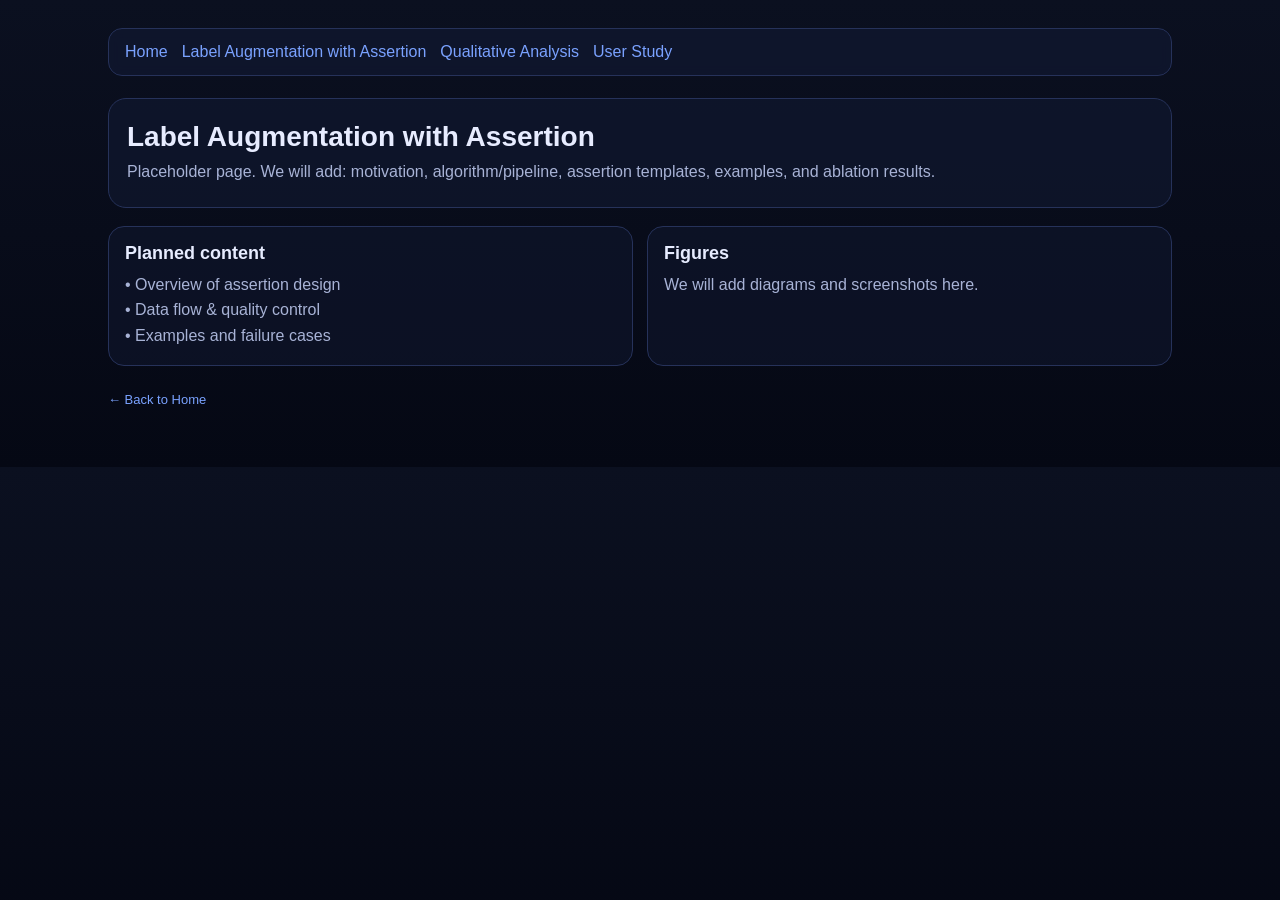
==== docs/pages/label-augmentation.html @ 4a1790e8 "init" ====
<!doctype html>
<html lang="en">
<head>
  <meta charset="utf-8" />
  <meta name="viewport" content="width=device-width, initial-scale=1" />
  <title>Label Augmentation with Assertion</title>
  <link rel="stylesheet" href="../assets/style.css" />
</head>
<body>
  <div class="container">
    <div class="nav">
      <a href="../index.html">Home</a>
      <a href="./label-augmentation.html">Label Augmentation with Assertion</a>
      <a href="./qualitative-analysis.html">Qualitative Analysis</a>
      <a href="./user-study.html">User Study</a>
    </div>

    <div class="hero">
      <h1>Label Augmentation with Assertion</h1>
      <p>
        Placeholder page. We will add: motivation, algorithm/pipeline, assertion templates,
        examples, and ablation results.
      </p>
    </div>

    <div class="grid">
      <div class="card">
        <h2>Planned content</h2>
        <p>• Overview of assertion design</p>
        <p>• Data flow & quality control</p>
        <p>• Examples and failure cases</p>
      </div>
      <div class="card">
        <h2>Figures</h2>
        <p>We will add diagrams and screenshots here.</p>
      </div>
    </div>

    <div class="footer">
      <a href="../index.html">← Back to Home</a>
    </div>
  </div>
</body>
</html>
---- docs/assets/style.css ----
:root{
    --bg:#0b1020;
    --card:#121a33;
    --text:#e7ecff;
    --muted:#a8b3d6;
    --link:#7aa2ff;
    --border:#26325a;
  }
  
  *{box-sizing:border-box}
  body{
    margin:0;
    font-family: -apple-system,BlinkMacSystemFont,"Segoe UI",Roboto,Helvetica,Arial;
    background: linear-gradient(180deg, var(--bg), #050814);
    color:var(--text);
  }
  a{color:var(--link); text-decoration:none}
  a:hover{text-decoration:underline}
  
  .container{
    max-width: 1100px;
    margin: 0 auto;
    padding: 28px 18px 60px;
  }
  
  .nav{
    display:flex;
    gap:14px;
    flex-wrap:wrap;
    padding: 14px 16px;
    border:1px solid var(--border);
    border-radius: 14px;
    background: rgba(18,26,51,.65);
    backdrop-filter: blur(6px);
  }
  
  .hero{
    margin-top: 22px;
    padding: 22px 18px;
    border:1px solid var(--border);
    border-radius: 18px;
    background: rgba(18,26,51,.55);
  }
  .hero h1{margin:0 0 6px; font-size: 28px}
  .hero p{margin:0; color:var(--muted); line-height:1.6}
  
  .grid{
    margin-top: 18px;
    display:grid;
    grid-template-columns: repeat(auto-fit, minmax(240px, 1fr));
    gap: 14px;
  }
  
  .card{
    border:1px solid var(--border);
    border-radius: 16px;
    background: rgba(18,26,51,.45);
    padding: 16px;
    min-height: 140px;
  }
  .card h2{margin:0 0 8px; font-size: 18px}
  .card p{margin:0; color:var(--muted); line-height:1.6}
  
  .footer{
    margin-top: 26px;
    color: var(--muted);
    font-size: 13px;
  }
  .badge{
    display:inline-block;
    font-size: 12px;
    padding: 4px 10px;
    border:1px solid var(--border);
    border-radius: 999px;
    color: var(--muted);
  }
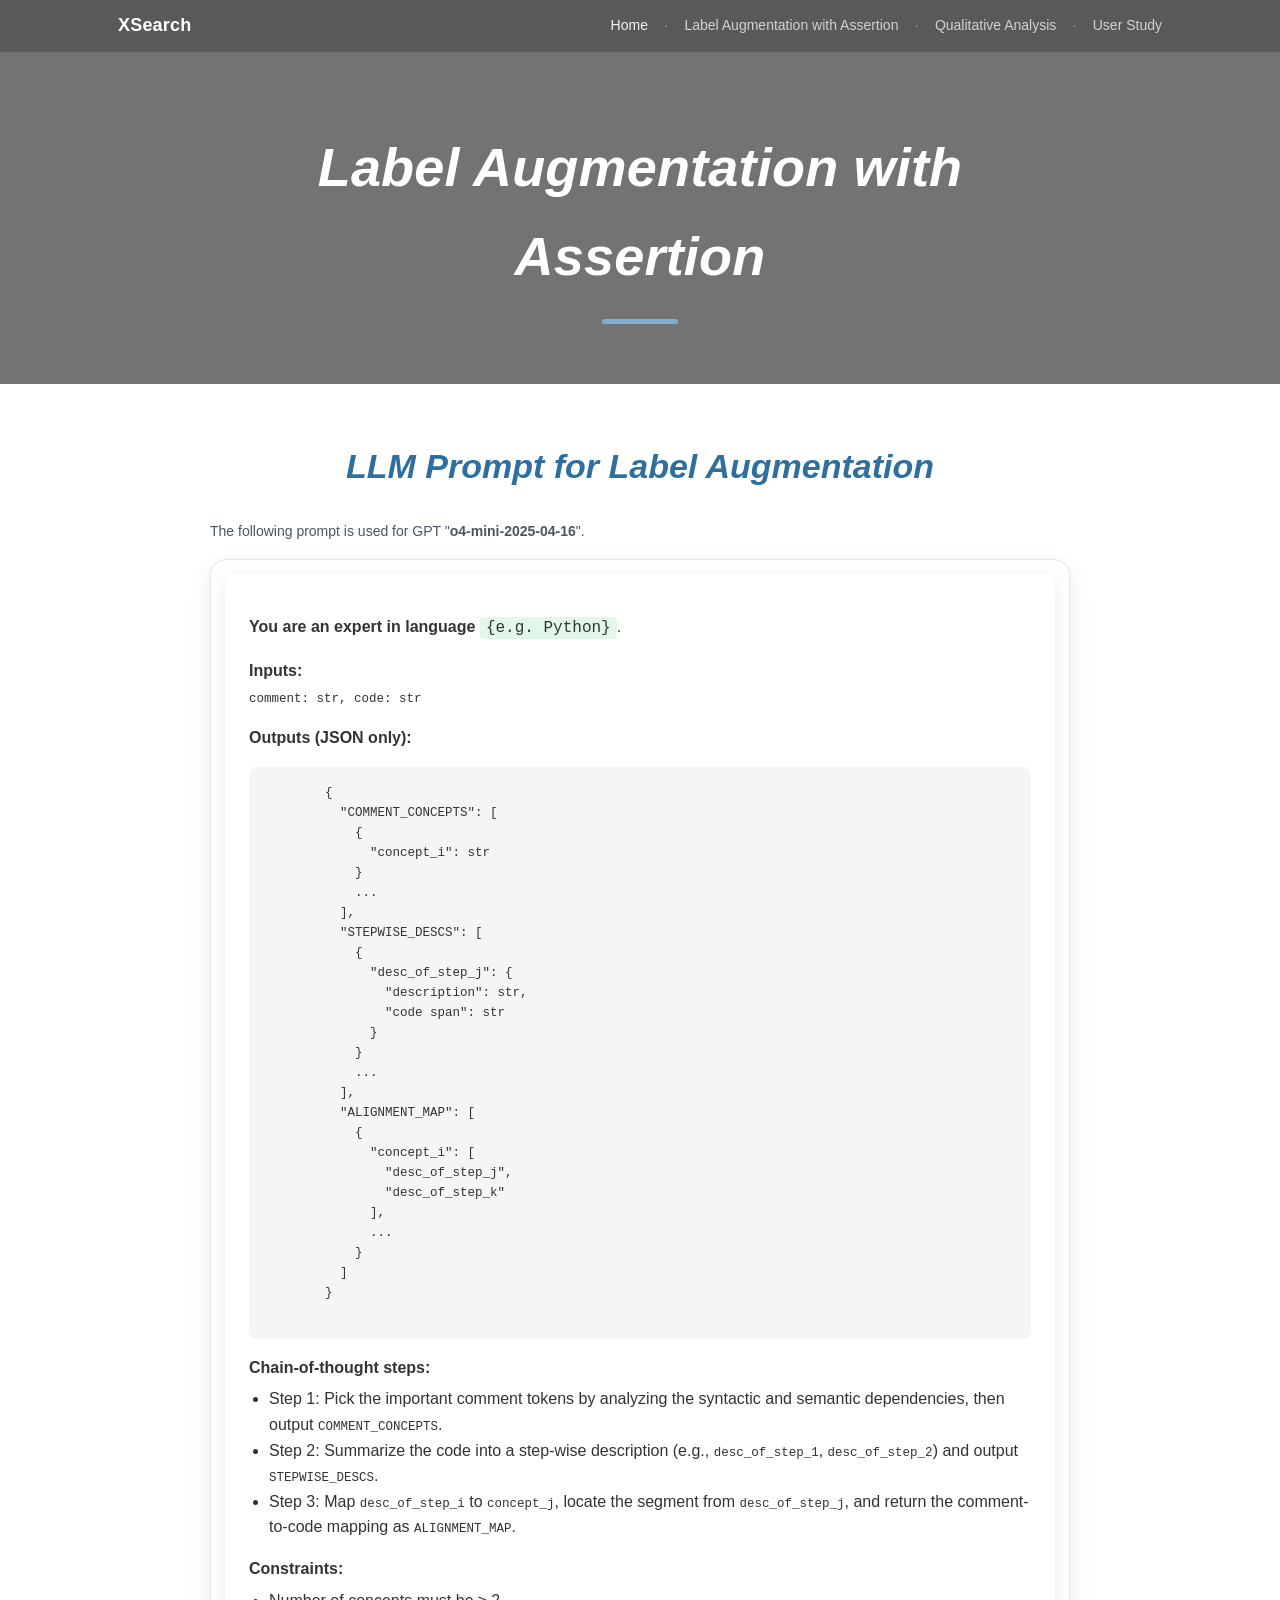
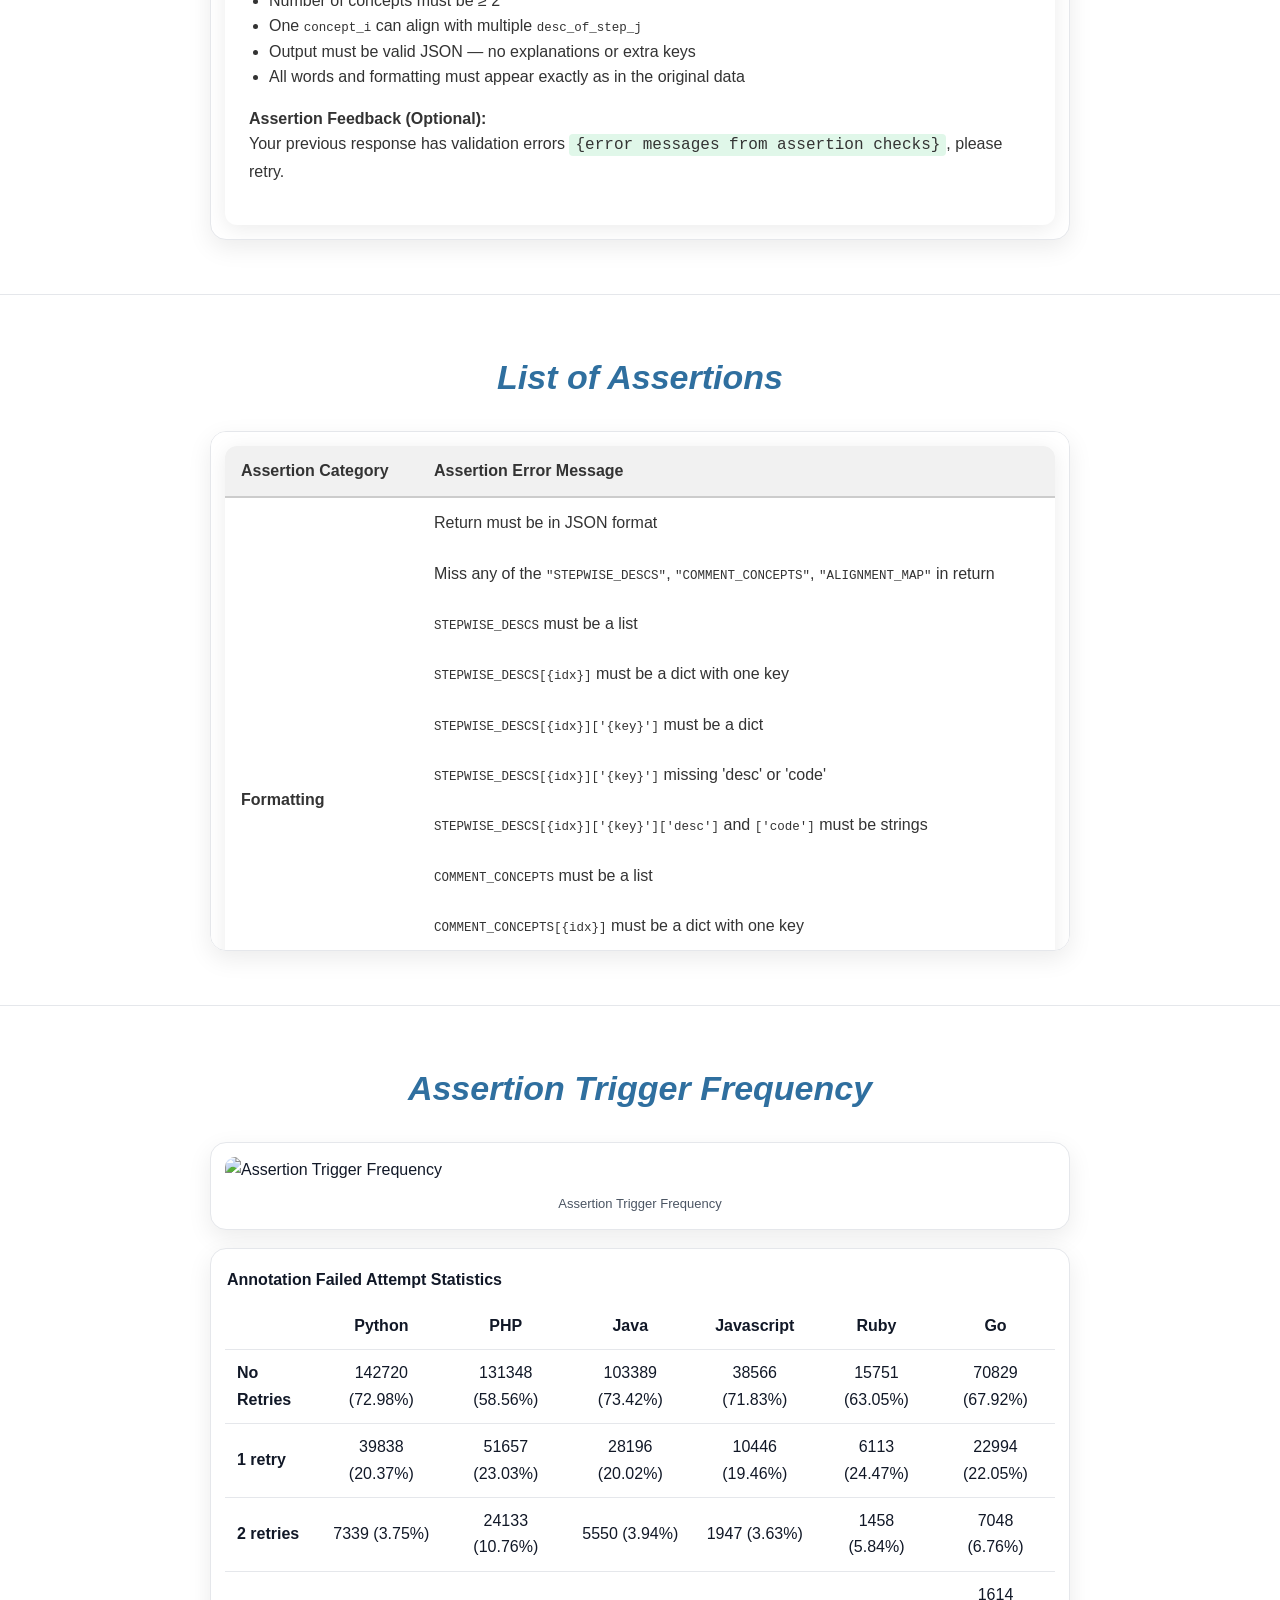
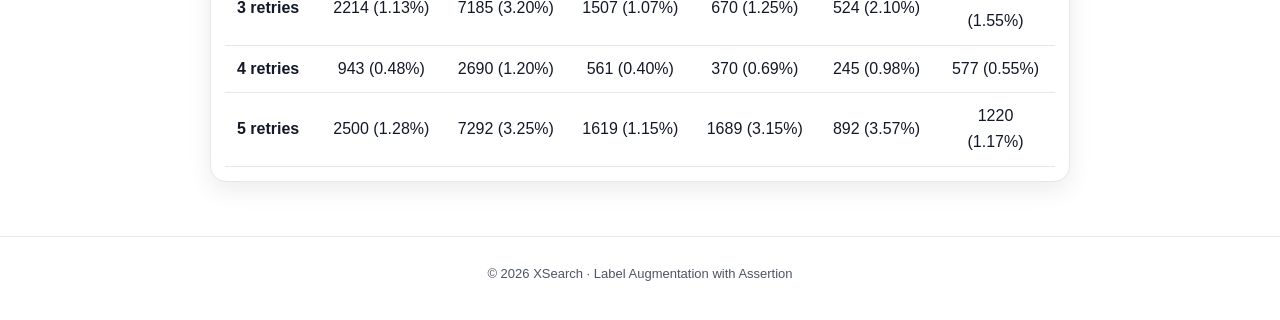
==== commit 87590b95: "assertion" ====
--- a/docs/pages/label-augmentation.html
+++ b/docs/pages/label-augmentation.html
@@ -3,42 +3,326 @@
 <head>
   <meta charset="utf-8" />
   <meta name="viewport" content="width=device-width, initial-scale=1" />
-  <title>Label Augmentation with Assertion</title>
+  <title>XSearch · Label Augmentation with Assertion</title>
   <link rel="stylesheet" href="../assets/style.css" />
+
+  <style>
+    .content-wrap{
+      max-width: 980px;
+      margin: 0 auto;
+      padding: 0 18px;
+    }
+    .sublead{
+      max-width: 860px;
+      margin: 0 auto;
+      color: var(--muted);
+      font-size: 14px;
+    }
+    .box{
+      margin: 16px auto 0;
+      max-width: 860px;
+      border: 1px solid var(--line);
+      border-radius: 16px;
+      background: #fff;
+      box-shadow: var(--shadow);
+      padding: 14px;
+      overflow: hidden;
+    }
+    .box-scroll{
+      max-height: 520px;
+      overflow: auto;
+    }
+    pre, code{
+      font-family: ui-monospace, SFMono-Regular, Menlo, Monaco, Consolas, "Liberation Mono", "Courier New", monospace;
+      font-size: 12.5px;
+      line-height: 1.6;
+    }
+    pre{
+      margin: 0;
+      white-space: pre-wrap;
+      word-break: break-word;
+    }
+    .img-wrap{
+      max-width: 860px;
+      margin: 16px auto 0;
+      border: 1px solid var(--line);
+      border-radius: 16px;
+      background:#fff;
+      box-shadow: var(--shadow);
+      padding: 14px;
+    }
+    .img-wrap img{
+      width: 100%;
+      height: auto;
+      display: block;
+      border-radius: 10px;
+    }
+    .caption{
+      margin-top: 10px;
+      color: var(--muted);
+      font-size: 13px;
+      text-align: center;
+    }
+  </style>
 </head>
+
 <body>
-  <div class="container">
-    <div class="nav">
-      <a href="../index.html">Home</a>
-      <a href="./label-augmentation.html">Label Augmentation with Assertion</a>
-      <a href="./qualitative-analysis.html">Qualitative Analysis</a>
-      <a href="./user-study.html">User Study</a>
-    </div>
-
-    <div class="hero">
-      <h1>Label Augmentation with Assertion</h1>
-      <p>
-        Placeholder page. We will add: motivation, algorithm/pipeline, assertion templates,
-        examples, and ablation results.
-      </p>
-    </div>
-
-    <div class="grid">
-      <div class="card">
-        <h2>Planned content</h2>
-        <p>• Overview of assertion design</p>
-        <p>• Data flow & quality control</p>
-        <p>• Examples and failure cases</p>
-      </div>
-      <div class="card">
-        <h2>Figures</h2>
-        <p>We will add diagrams and screenshots here.</p>
-      </div>
-    </div>
-
-    <div class="footer">
-      <a href="../index.html">← Back to Home</a>
+
+  <!-- Top Nav (pages/*) -->
+  <div class="topbar">
+    <div class="container nav">
+      <div class="brand"><a href="../index.html#home" style="color:inherit;text-decoration:none;">XSearch</a></div>
+      <div class="navlinks">
+        <a href="../index.html#home">Home</a><span class="sep">·</span>
+        <a href="./label-augmentation.html" class="dim">Label Augmentation with Assertion</a><span class="sep">·</span>
+        <a href="./qualitative-analysis.html" class="dim">Qualitative Analysis</a><span class="sep">·</span>
+        <a href="./user-study.html" class="dim">User Study</a>
+      </div>
     </div>
   </div>
+
+  <!-- Hero -->
+  <div class="hero">
+    <div class="hero-inner">
+      <h1>Label Augmentation with<br/>Assertion</h1>
+      <div class="underline"></div>
+    </div>
+  </div>
+
+  <!-- Section 1: LLM Prompt -->
+  <section class="section">
+    <div class="container">
+      <h2 class="section-title">LLM Prompt for Label Augmentation</h2>
+
+      <div class="sublead">
+        <p>
+          The following prompt is used for GPT "<b>o4-mini-2025-04-16</b>".
+        </p>
+      </div>
+
+      <div class="box">
+        <div style="padding: 24px; background-color: #ffffff; border-radius: 12px; box-shadow: 0 4px 20px rgba(0,0,0,0.08); font-family: 'Segoe UI', sans-serif; font-size: 16px; line-height: 1.6; color: #333;">
+
+          <p><strong>You are an expert in language</strong> <span style="background-color: #e0f7e9; padding: 2px 6px; border-radius: 4px; font-family: monospace;">{e.g. Python}</span>.</p>
+        
+          <p><strong>Inputs:</strong><br>
+          <code>comment: str, code: str</code></p>
+        
+          <p><strong>Outputs (JSON only):</strong></p>
+          <pre style="background-color: #f5f5f5; padding: 16px; border-radius: 8px; overflow-x: auto; font-family: monospace;">
+        {
+          "COMMENT_CONCEPTS": [
+            {
+              "concept_i": str
+            }
+            ...
+          ],
+          "STEPWISE_DESCS": [
+            {
+              "desc_of_step_j": {
+                "description": str,
+                "code span": str
+              }
+            }
+            ...
+          ],
+          "ALIGNMENT_MAP": [
+            {
+              "concept_i": [
+                "desc_of_step_j",
+                "desc_of_step_k"
+              ],
+              ...
+            }
+          ]
+        }
+          </pre>
+        
+          <p><strong>Chain-of-thought steps:</strong></p>
+          <ul style="padding-left: 20px; margin-top: -10px;">
+            <li>Step 1: Pick the important comment tokens by analyzing the syntactic and semantic dependencies, then output <code>COMMENT_CONCEPTS</code>.</li>
+            <li>Step 2: Summarize the code into a step-wise description (e.g., <code>desc_of_step_1</code>, <code>desc_of_step_2</code>) and output <code>STEPWISE_DESCS</code>.</li>
+            <li>Step 3: Map <code>desc_of_step_i</code> to <code>concept_j</code>, locate the segment from <code>desc_of_step_j</code>, and return the comment-to-code mapping as <code>ALIGNMENT_MAP</code>.</li>
+          </ul>
+        
+          <p><strong>Constraints:</strong></p>
+          <ul style="padding-left: 20px; margin-top: -10px;">
+            <li>Number of concepts must be ≥ 2</li>
+            <li>One <code>concept_i</code> can align with multiple <code>desc_of_step_j</code></li>
+            <li>Output must be valid JSON — no explanations or extra keys</li>
+            <li>All words and formatting must appear exactly as in the original data</li>
+          </ul>
+        
+          <p><strong>Assertion Feedback (Optional):</strong><br>
+          Your previous response has validation errors <span style="background-color: #e0f7e9; padding: 2px 6px; border-radius: 4px; font-family: monospace;">{error messages from assertion checks}</span>, please retry.</p>
+        </div>
+        
+      </div>
+    </div>
+  </section>
+
+  <!-- Section 2: List of Assertions -->
+  <section class="section">
+    <div class="container">
+      <h2 class="section-title">List of Assertions</h2>
+
+      <div class="box box-scroll">
+        <div style="background: #fff; border-radius: 12px; box-shadow: 0 4px 20px rgba(0,0,0,0.08); font-family: 'Segoe UI', sans-serif; font-size: 16px; color: #333; overflow-x: auto;">
+          <table style="width: 100%; border-collapse: collapse; min-width: 800px;">
+            <thead>
+              <tr style="background-color: #f1f1f1;">
+                <th style="text-align: left; padding: 12px 16px; font-weight: bold; border-bottom: 2px solid #ccc;">Assertion Category</th>
+                <th style="text-align: left; padding: 12px 16px; font-weight: bold; border-bottom: 2px solid #ccc;">Assertion Error Message</th>
+              </tr>
+            </thead>
+            <tbody>
+              <!-- Formatting Assertions -->
+              <tr>
+                <td style="padding: 12px 16px; font-weight: bold;" rowspan="12">Formatting</td>
+                <td style="padding: 12px 16px;">Return must be in JSON format</td>
+              </tr>
+              <tr><td style="padding: 12px 16px;">Miss any of the <code>"STEPWISE_DESCS"</code>, <code>"COMMENT_CONCEPTS"</code>, <code>"ALIGNMENT_MAP"</code> in return</td></tr>
+              <tr><td style="padding: 12px 16px;"><code>STEPWISE_DESCS</code> must be a list</td></tr>
+              <tr><td style="padding: 12px 16px;"><code>STEPWISE_DESCS[{idx}]</code> must be a dict with one key</td></tr>
+              <tr><td style="padding: 12px 16px;"><code>STEPWISE_DESCS[{idx}]['{key}']</code> must be a dict</td></tr>
+              <tr><td style="padding: 12px 16px;"><code>STEPWISE_DESCS[{idx}]['{key}']</code> missing 'desc' or 'code'</td></tr>
+              <tr><td style="padding: 12px 16px;"><code>STEPWISE_DESCS[{idx}]['{key}']['desc']</code> and <code>['code']</code> must be strings</td></tr>
+              <tr><td style="padding: 12px 16px;"><code>COMMENT_CONCEPTS</code> must be a list</td></tr>
+              <tr><td style="padding: 12px 16px;"><code>COMMENT_CONCEPTS[{idx}]</code> must be a dict with one key</td></tr>
+              <tr><td style="padding: 12px 16px;"><code>COMMENT_CONCEPTS[{idx}]['{key}']</code> must be a string</td></tr>
+              <tr><td style="padding: 12px 16px;"><code>ALIGNMENT_MAP</code> must be a list</td></tr>
+              <tr><td style="padding: 12px 16px;"><code>ALIGNMENT_MAP[{idx}]</code> must be a dict with one key</td></tr>
+        
+              <!-- No Hallucination -->
+              <tr>
+                <td style="padding: 12px 16px; font-weight: bold;" rowspan="4">No Hallucination</td>
+                <td style="padding: 12px 16px;">Comment words not found in original comment</td>
+              </tr>
+              <tr><td style="padding: 12px 16px;">Code segment not found in original code</td></tr>
+              <tr><td style="padding: 12px 16px;"><code>ALIGNMENT_MAP[{idx}]['{concept}']</code> uses unknown step key <code>'{desc_key}'</code></td></tr>
+              <tr><td style="padding: 12px 16px;"><code>ALIGNMENT_MAP[{idx}]['{concept}']</code> uses unknown code step key <code>'{desc_key}'</code></td></tr>
+        
+              <!-- Concept Diversity -->
+              <tr>
+                <td style="padding: 12px 16px; font-weight: bold;">Concept Diversity</td>
+                <td style="padding: 12px 16px;">Must return at least 2 concepts</td>
+              </tr>
+            </tbody>
+          </table>
+        </div>
+        
+      </div>
+    </div>
+  </section>
+
+  <!-- Section 3: Assertion Trigger Frequency -->
+  <section class="section">
+    <div class="container">
+      <h2 class="section-title">Assertion Trigger Frequency</h2>
+
+      <div class="img-wrap">
+        <img
+          src="../assets/figs/assertion.png"
+          alt="Assertion Trigger Frequency"
+        />
+        <div class="caption">Assertion Trigger Frequency</div>
+      </div>
+
+      <!-- Annotation Failed Attempt Statistics -->
+      <div class="box" style="margin-top:18px;">
+        <div style="font-weight:700; margin: 4px 2px 10px; color: var(--text);">
+          Annotation Failed Attempt Statistics
+        </div>
+
+        <div style="overflow:auto;">
+          <table style="width:100%; border-collapse:collapse; min-width: 760px;">
+            <thead>
+              <tr>
+                <th style="text-align:left; padding:10px 12px; border-bottom:1px solid var(--line);"> </th>
+                <th style="text-align:center; padding:10px 12px; border-bottom:1px solid var(--line);">Python</th>
+                <th style="text-align:center; padding:10px 12px; border-bottom:1px solid var(--line);">PHP</th>
+                <th style="text-align:center; padding:10px 12px; border-bottom:1px solid var(--line);">Java</th>
+                <th style="text-align:center; padding:10px 12px; border-bottom:1px solid var(--line);">Javascript</th>
+                <th style="text-align:center; padding:10px 12px; border-bottom:1px solid var(--line);">Ruby</th>
+                <th style="text-align:center; padding:10px 12px; border-bottom:1px solid var(--line);">Go</th>
+              </tr>
+            </thead>
+            <tbody>
+              <tr>
+                <td style="text-align:left; padding:10px 12px; border-bottom:1px solid var(--line); font-weight:600;">No Retries</td>
+                <td style="text-align:center; padding:10px 12px; border-bottom:1px solid var(--line);">142720 (72.98%)</td>
+                <td style="text-align:center; padding:10px 12px; border-bottom:1px solid var(--line);">131348 (58.56%)</td>
+                <td style="text-align:center; padding:10px 12px; border-bottom:1px solid var(--line);">103389 (73.42%)</td>
+                <td style="text-align:center; padding:10px 12px; border-bottom:1px solid var(--line);">38566 (71.83%)</td>
+                <td style="text-align:center; padding:10px 12px; border-bottom:1px solid var(--line);">15751 (63.05%)</td>
+                <td style="text-align:center; padding:10px 12px; border-bottom:1px solid var(--line);">70829 (67.92%)</td>
+              </tr>
+
+              <tr>
+                <td style="text-align:left; padding:10px 12px; border-bottom:1px solid var(--line); font-weight:600;">1 retry</td>
+                <td style="text-align:center; padding:10px 12px; border-bottom:1px solid var(--line);">39838 (20.37%)</td>
+                <td style="text-align:center; padding:10px 12px; border-bottom:1px solid var(--line);">51657 (23.03%)</td>
+                <td style="text-align:center; padding:10px 12px; border-bottom:1px solid var(--line);">28196 (20.02%)</td>
+                <td style="text-align:center; padding:10px 12px; border-bottom:1px solid var(--line);">10446 (19.46%)</td>
+                <td style="text-align:center; padding:10px 12px; border-bottom:1px solid var(--line);">6113 (24.47%)</td>
+                <td style="text-align:center; padding:10px 12px; border-bottom:1px solid var(--line);">22994 (22.05%)</td>
+              </tr>
+
+              <tr>
+                <td style="text-align:left; padding:10px 12px; border-bottom:1px solid var(--line); font-weight:600;">2 retries</td>
+                <td style="text-align:center; padding:10px 12px; border-bottom:1px solid var(--line);">7339 (3.75%)</td>
+                <td style="text-align:center; padding:10px 12px; border-bottom:1px solid var(--line);">24133 (10.76%)</td>
+                <td style="text-align:center; padding:10px 12px; border-bottom:1px solid var(--line);">5550 (3.94%)</td>
+                <td style="text-align:center; padding:10px 12px; border-bottom:1px solid var(--line);">1947 (3.63%)</td>
+                <td style="text-align:center; padding:10px 12px; border-bottom:1px solid var(--line);">1458 (5.84%)</td>
+                <td style="text-align:center; padding:10px 12px; border-bottom:1px solid var(--line);">7048 (6.76%)</td>
+              </tr>
+
+              <tr>
+                <td style="text-align:left; padding:10px 12px; border-bottom:1px solid var(--line); font-weight:600;">3 retries</td>
+                <td style="text-align:center; padding:10px 12px; border-bottom:1px solid var(--line);">2214 (1.13%)</td>
+                <td style="text-align:center; padding:10px 12px; border-bottom:1px solid var(--line);">7185 (3.20%)</td>
+                <td style="text-align:center; padding:10px 12px; border-bottom:1px solid var(--line);">1507 (1.07%)</td>
+                <td style="text-align:center; padding:10px 12px; border-bottom:1px solid var(--line);">670 (1.25%)</td>
+                <td style="text-align:center; padding:10px 12px; border-bottom:1px solid var(--line);">524 (2.10%)</td>
+                <td style="text-align:center; padding:10px 12px; border-bottom:1px solid var(--line);">1614 (1.55%)</td>
+              </tr>
+
+              <tr>
+                <td style="text-align:left; padding:10px 12px; border-bottom:1px solid var(--line); font-weight:600;">4 retries</td>
+                <td style="text-align:center; padding:10px 12px; border-bottom:1px solid var(--line);">943 (0.48%)</td>
+                <td style="text-align:center; padding:10px 12px; border-bottom:1px solid var(--line);">2690 (1.20%)</td>
+                <td style="text-align:center; padding:10px 12px; border-bottom:1px solid var(--line);">561 (0.40%)</td>
+                <td style="text-align:center; padding:10px 12px; border-bottom:1px solid var(--line);">370 (0.69%)</td>
+                <td style="text-align:center; padding:10px 12px; border-bottom:1px solid var(--line);">245 (0.98%)</td>
+                <td style="text-align:center; padding:10px 12px; border-bottom:1px solid var(--line);">577 (0.55%)</td>
+              </tr>
+
+              <tr>
+                <td style="text-align:left; padding:10px 12px; border-bottom:1px solid var(--line); font-weight:600;">5 retries</td>
+                <td style="text-align:center; padding:10px 12px; border-bottom:1px solid var(--line);">2500 (1.28%)</td>
+                <td style="text-align:center; padding:10px 12px; border-bottom:1px solid var(--line);">7292 (3.25%)</td>
+                <td style="text-align:center; padding:10px 12px; border-bottom:1px solid var(--line);">1619 (1.15%)</td>
+                <td style="text-align:center; padding:10px 12px; border-bottom:1px solid var(--line);">1689 (3.15%)</td>
+                <td style="text-align:center; padding:10px 12px; border-bottom:1px solid var(--line);">892 (3.57%)</td>
+                <td style="text-align:center; padding:10px 12px; border-bottom:1px solid var(--line);">1220 (1.17%)</td>
+              </tr>
+            </tbody>
+          </table>
+        </div>
+      </div>
+
+    </div>
+  </section>
+
+
+  <div class="footer">
+    © <span id="year"></span> XSearch · Label Augmentation with Assertion
+  </div>
+
+  <script>
+    document.getElementById("year").textContent = new Date().getFullYear();
+  </script>
+
 </body>
 </html>
--- a/docs/assets/style.css
+++ b/docs/assets/style.css
@@ -1,77 +1,193 @@
 :root{
-    --bg:#0b1020;
-    --card:#121a33;
-    --text:#e7ecff;
-    --muted:#a8b3d6;
-    --link:#7aa2ff;
-    --border:#26325a;
-  }
-  
-  *{box-sizing:border-box}
-  body{
-    margin:0;
-    font-family: -apple-system,BlinkMacSystemFont,"Segoe UI",Roboto,Helvetica,Arial;
-    background: linear-gradient(180deg, var(--bg), #050814);
-    color:var(--text);
-  }
-  a{color:var(--link); text-decoration:none}
-  a:hover{text-decoration:underline}
-  
-  .container{
-    max-width: 1100px;
-    margin: 0 auto;
-    padding: 28px 18px 60px;
-  }
-  
-  .nav{
-    display:flex;
-    gap:14px;
-    flex-wrap:wrap;
-    padding: 14px 16px;
-    border:1px solid var(--border);
-    border-radius: 14px;
-    background: rgba(18,26,51,.65);
-    backdrop-filter: blur(6px);
-  }
-  
-  .hero{
-    margin-top: 22px;
-    padding: 22px 18px;
-    border:1px solid var(--border);
-    border-radius: 18px;
-    background: rgba(18,26,51,.55);
-  }
-  .hero h1{margin:0 0 6px; font-size: 28px}
-  .hero p{margin:0; color:var(--muted); line-height:1.6}
-  
-  .grid{
-    margin-top: 18px;
-    display:grid;
-    grid-template-columns: repeat(auto-fit, minmax(240px, 1fr));
-    gap: 14px;
-  }
-  
-  .card{
-    border:1px solid var(--border);
-    border-radius: 16px;
-    background: rgba(18,26,51,.45);
-    padding: 16px;
-    min-height: 140px;
-  }
-  .card h2{margin:0 0 8px; font-size: 18px}
-  .card p{margin:0; color:var(--muted); line-height:1.6}
-  
-  .footer{
-    margin-top: 26px;
-    color: var(--muted);
-    font-size: 13px;
-  }
-  .badge{
-    display:inline-block;
-    font-size: 12px;
-    padding: 4px 10px;
-    border:1px solid var(--border);
-    border-radius: 999px;
-    color: var(--muted);
-  }
-  +  --bg: #ffffff;
+  --text: #111827;
+  --muted: #4b5563;
+  --brand: #2f6f9f;      /* 标题那种蓝灰 */
+  --link: #2563eb;
+  --line: #e5e7eb;
+  --shadow: 0 8px 24px rgba(0,0,0,.08);
+}
+
+*{box-sizing:border-box}
+html,body{margin:0;padding:0}
+body{
+  font-family: -apple-system, BlinkMacSystemFont, "Segoe UI", Roboto, Helvetica, Arial, "Noto Sans";
+  background: var(--bg);
+  color: var(--text);
+  line-height: 1.65;
+}
+a{color: var(--link); text-decoration: none}
+a:hover{text-decoration: underline}
+
+.container{
+  max-width: 1080px;
+  margin: 0 auto;
+  padding: 0 18px;
+}
+
+/* ===== Top Nav ===== */
+.topbar{
+  position: sticky;
+  top: 0;
+  z-index: 50;
+  background: rgba(0,0,0,.65);
+  backdrop-filter: blur(8px);
+  border-bottom: 1px solid rgba(255,255,255,.12);
+}
+.nav{
+  display:flex;
+  align-items:center;
+  justify-content: space-between;
+  height: 52px;
+}
+.brand{
+  color: #fff;
+  font-weight: 700;
+  letter-spacing: .2px;
+  font-size: 18px;
+}
+.navlinks{
+  display:flex;
+  gap: 16px;
+  align-items:center;
+}
+.navlinks a{
+  color: rgba(255,255,255,.92);
+  font-size: 14px;
+  white-space: nowrap;
+}
+.navlinks a.dim{color: rgba(255,255,255,.72)}
+.navlinks a:hover{color:#fff; text-decoration:none}
+.navlinks .sep{color: rgba(255,255,255,.35)}
+
+/* ===== Hero ===== */
+.hero{
+  position: relative;
+  min-height: 320px;
+  display:flex;
+  align-items:center;
+  justify-content:center;
+  text-align:center;
+  color:#fff;
+  overflow:hidden;
+}
+.hero::before{
+  content:"";
+  position:absolute;
+  inset:0;
+  background:
+    linear-gradient(180deg, rgba(0,0,0,.55), rgba(0,0,0,.55)),
+    url("./hero.jpg") center/cover no-repeat;
+  transform: scale(1.02);
+}
+.hero-inner{
+  position: relative;
+  padding: 70px 18px 60px;
+  max-width: 980px;
+}
+.hero h1{
+  margin:0;
+  font-size: 54px;
+  font-weight: 800;
+  font-style: italic;
+  letter-spacing: .2px;
+}
+.hero .underline{
+  width: 76px;
+  height: 5px;
+  background: #7fb4da;
+  margin: 18px auto 0;
+  border-radius: 999px;
+  opacity: .95;
+}
+
+/* ===== Section ===== */
+.section{
+  padding: 54px 0;
+  border-bottom: 1px solid var(--line);
+}
+.section-title{
+  text-align:center;
+  font-size: 34px;
+  font-weight: 700;
+  font-style: italic;
+  color: var(--brand);
+  margin: 0 0 26px;
+}
+.lead{
+  max-width: 860px;
+  margin: 0 auto;
+  color: var(--text);
+  font-size: 16px;
+}
+.lead b{font-weight: 800}
+.bullets{
+  margin: 14px auto 0;
+  max-width: 860px;
+  color: var(--text);
+}
+.bullets li{margin: 8px 0}
+
+/* ===== Cards / rows ===== */
+.grid-2{
+  display:grid;
+  grid-template-columns: 1fr 1fr;
+  gap: 22px;
+  align-items:start;
+}
+@media (max-width: 880px){
+  .grid-2{grid-template-columns: 1fr}
+  .hero h1{font-size: 40px}
+}
+
+.card{
+  display:flex;
+  gap: 14px;
+  padding: 18px;
+  border: 1px solid var(--line);
+  border-radius: 16px;
+  background: #fff;
+  box-shadow: var(--shadow);
+}
+.icon{
+  width: 54px;
+  height: 54px;
+  flex: 0 0 54px;
+}
+.card h3{
+  margin: 0 0 8px;
+  font-size: 18px;
+  color: #1f2937;
+}
+.card .text{
+  color: var(--muted);
+  font-size: 14px;
+}
+.card ul{
+  margin: 10px 0 0 18px;
+  color: #111827;
+}
+.card li{margin: 6px 0}
+
+.mini-grid{
+  display:grid;
+  grid-template-columns: 1fr 1fr;
+  gap: 22px;
+  margin-top: 18px;
+}
+@media (max-width: 880px){
+  .mini-grid{grid-template-columns: 1fr}
+}
+
+.linkline{
+  margin-top: 10px;
+  font-size: 14px;
+}
+
+/* ===== Footer ===== */
+.footer{
+  padding: 26px 0 40px;
+  color: var(--muted);
+  text-align:center;
+  font-size: 13px;
+}
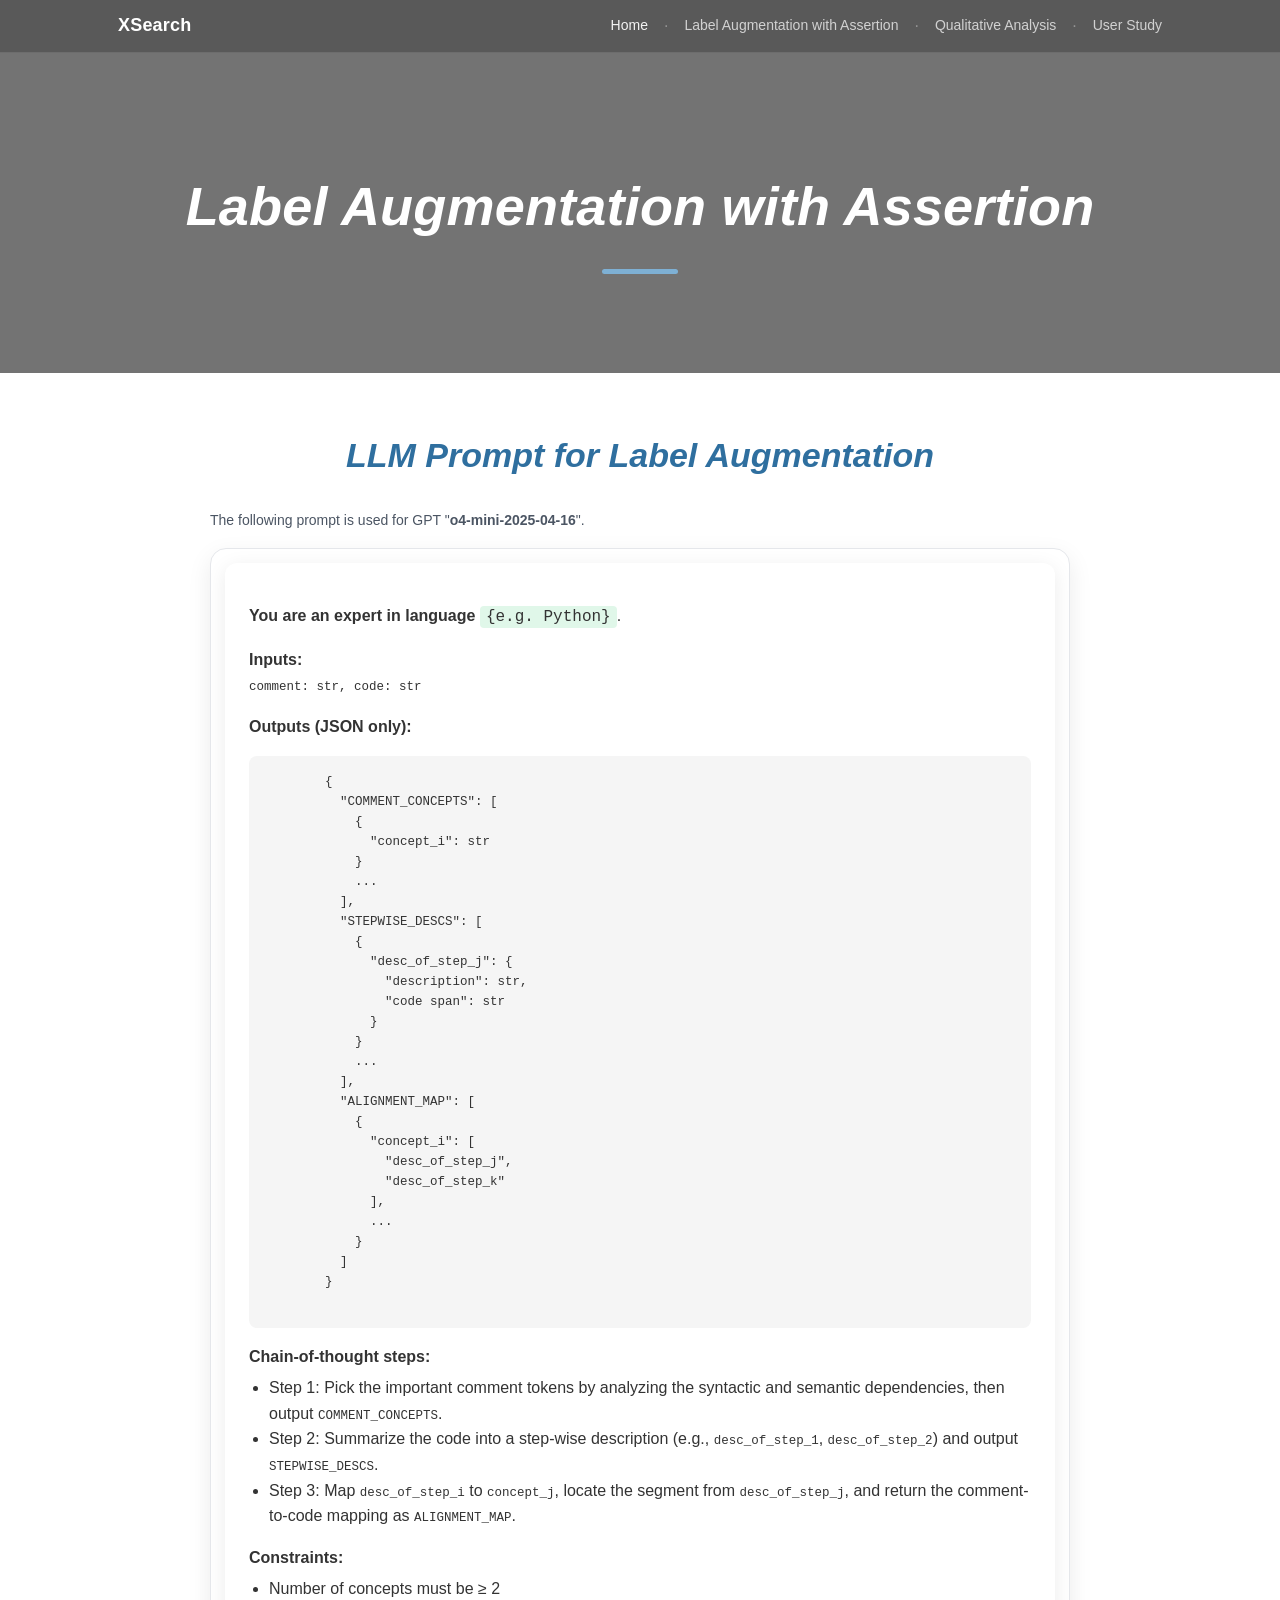
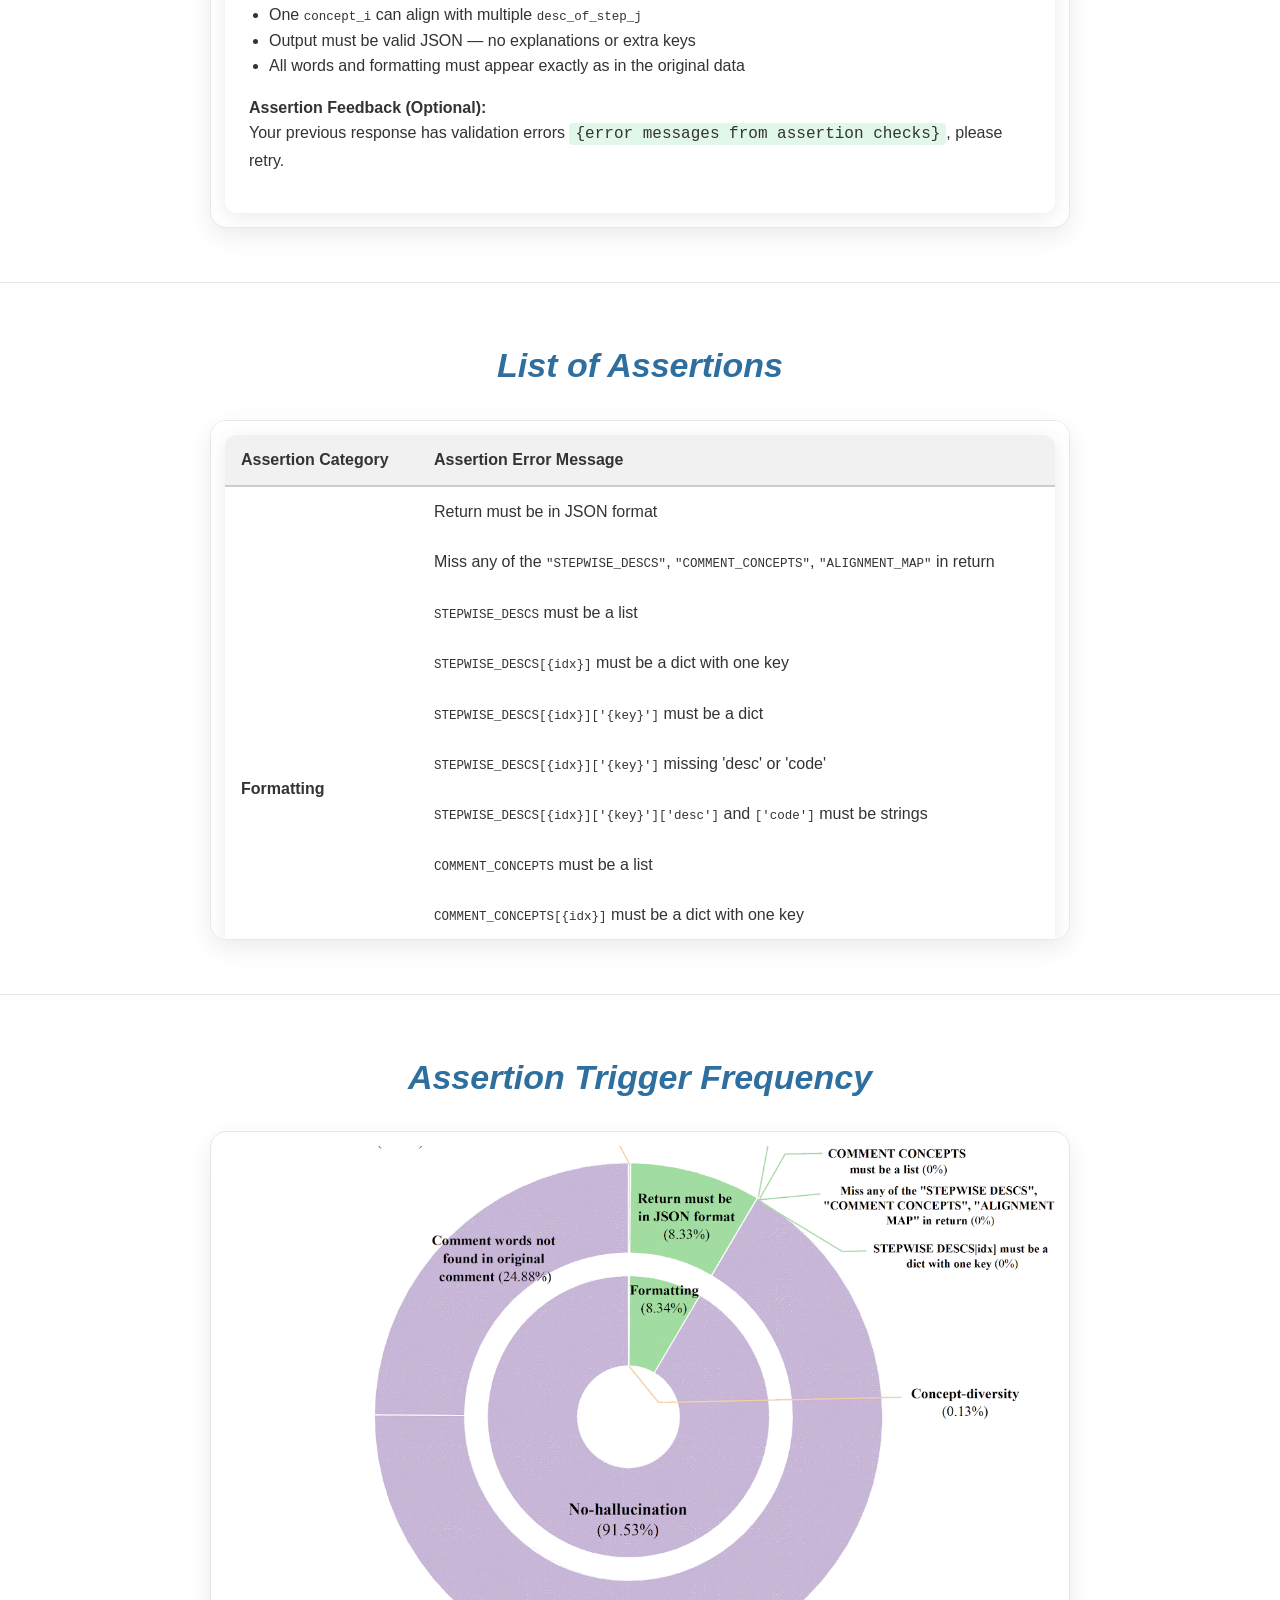
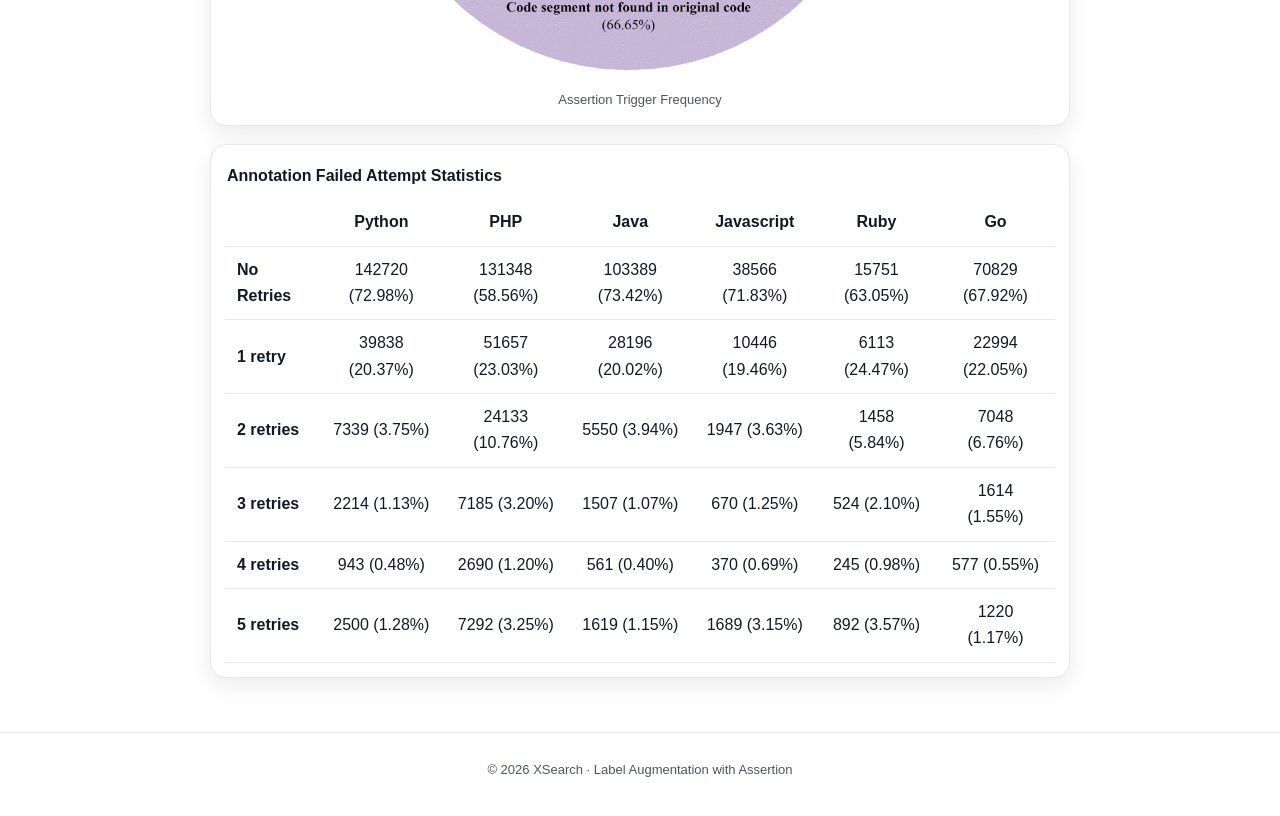
==== commit d60b50d9: "add cases" ====
--- a/docs/pages/label-augmentation.html
+++ b/docs/pages/label-augmentation.html
@@ -84,7 +84,7 @@
   <!-- Hero -->
   <div class="hero">
     <div class="hero-inner">
-      <h1>Label Augmentation with<br/>Assertion</h1>
+      <h1>Label Augmentation with Assertion</h1>
       <div class="underline"></div>
     </div>
   </div>
@@ -222,7 +222,7 @@
 
       <div class="img-wrap">
         <img
-          src="../assets/figs/assertion.png"
+          src="../assets/imgs/assertion.png"
           alt="Assertion Trigger Frequency"
         />
         <div class="caption">Assertion Trigger Frequency</div>
